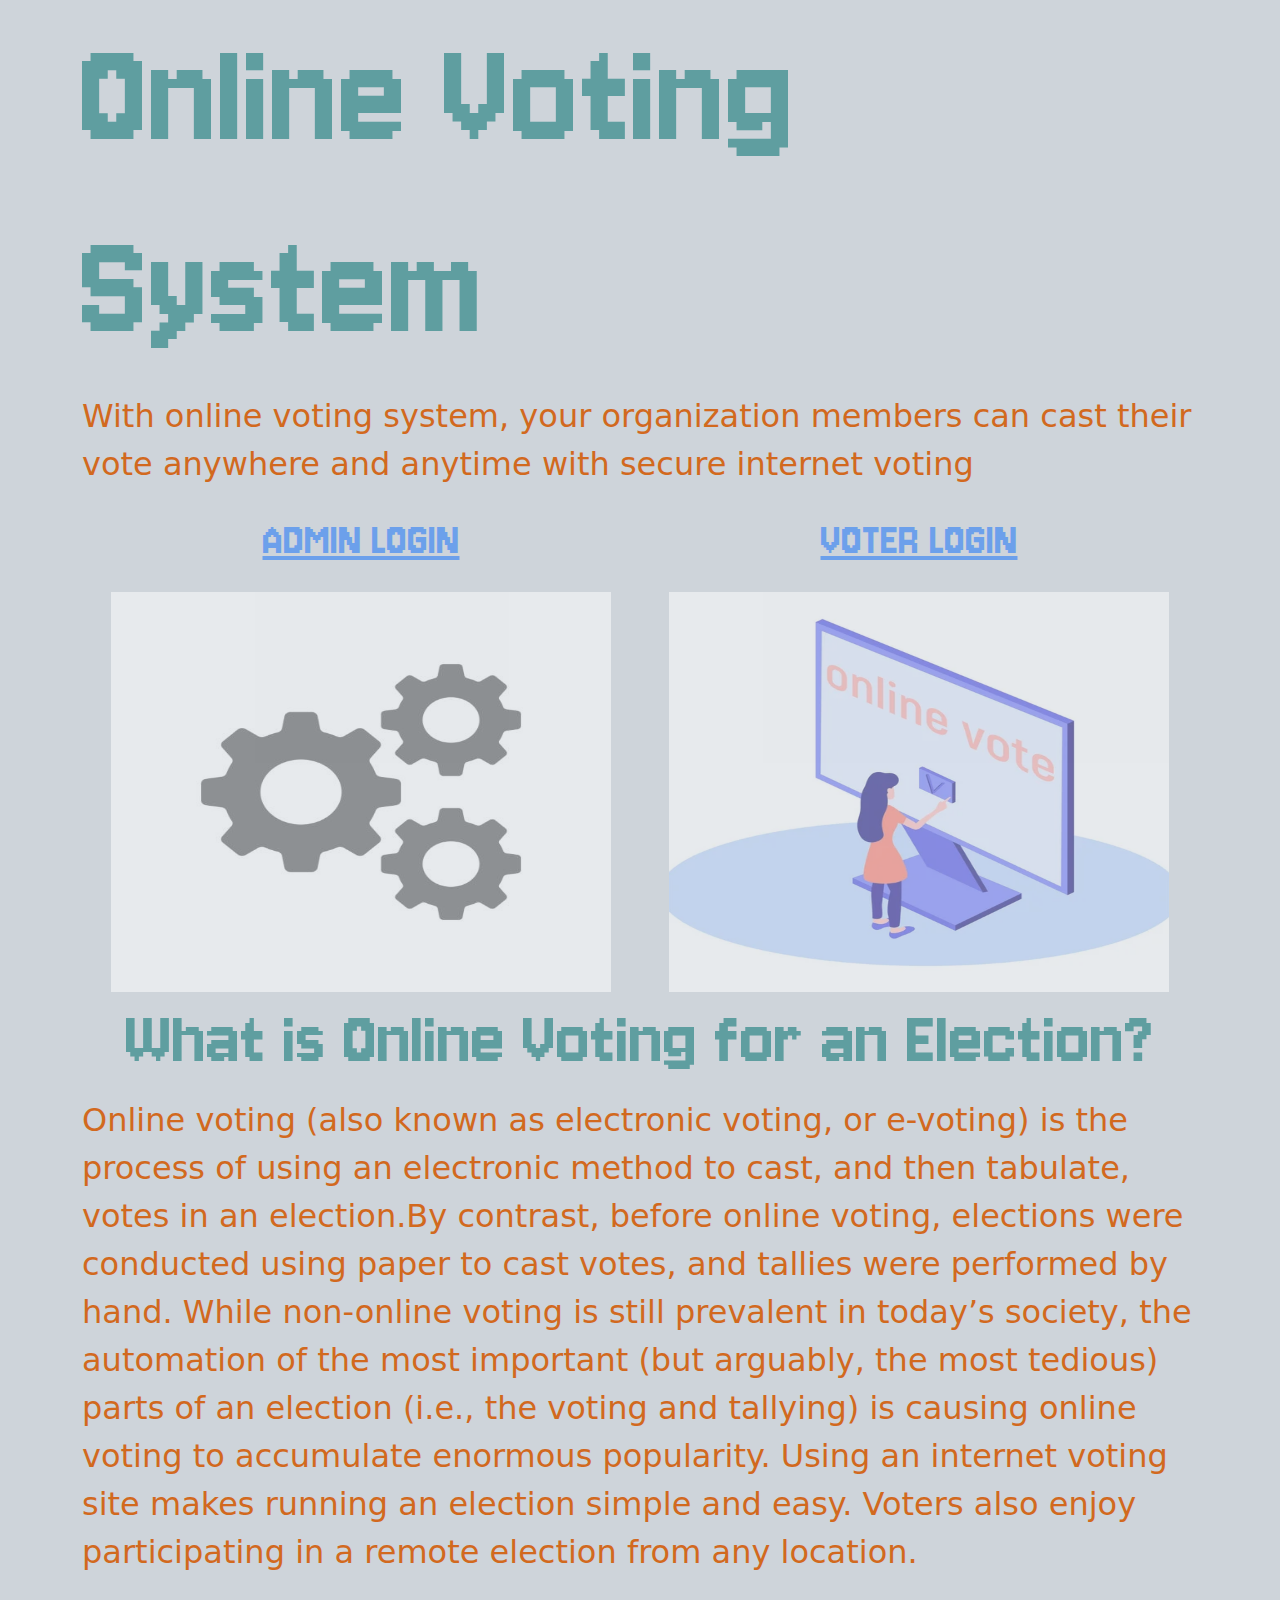
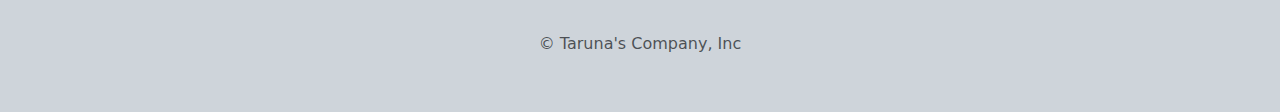
==== index.html @ 44a3647e "Add files via upload" ====
<!DOCTYPE html>
<html lang="en">
<head>
    <meta charset="UTF-8">
    <meta name="viewport" content="width=device-width, initial-scale=1.0">
    <title>Information</title>
    <link href="https://cdn.jsdelivr.net/npm/bootstrap@5.3.3/dist/css/bootstrap.min.css" rel="stylesheet" integrity="sha384-QWTKZyjpPEjISv5WaRU9OFeRpok6YctnYmDr5pNlyT2bRjXh0JMhjY6hW+ALEwIH" crossorigin="anonymous">
    <script src="https://cdn.jsdelivr.net/npm/bootstrap@5.3.3/dist/js/bootstrap.bundle.min.js" integrity="sha384-YvpcrYf0tY3lHB60NNkmXc5s9fDVZLESaAA55NDzOxhy9GkcIdslK1eN7N6jIeHz" crossorigin="anonymous"></script>
    <link rel="preconnect" href="https://fonts.googleapis.com">
    <link rel="preconnect" href="https://fonts.gstatic.com" crossorigin>
    <link href="https://fonts.googleapis.com/css2?family=Jersey+10&display=swap" rel="stylesheet">
    <style>
        .jersey-10-regular {
    font-family: "Jersey 10", sans-serif;
    font-weight: 400;
    font-style: normal;
  }
  .loginDiv{
    opacity: 0.5;
  }
  .loginDiv:hover {
  opacity: 1.0;
}
    </style>
</head>
<body class="bg-dark-subtle">
    <div class="container d-flex flex-column justify-content-center align-items-center">
        <h1 class="jersey-10-regular" style="font-size: 10rem; color: cadetblue;">Online Voting System</h1>
        <p style="font-size: 2rem; color:chocolate;">With online voting system, your organization members can cast their vote anywhere and anytime with secure internet voting</p>
        <div class="container">
            <div class="row text-center">
                <div class="col loginDiv">
                    <a href="./adminLogin.html">
                    <p style="font-size: 3rem;" class="jersey-10-regular"> ADMIN LOGIN</p>
                    <img src="./assets/gear.jpg" width="500px" height="400px" class="loginImg">
                    </a>
                </div>
                <div class="col loginDiv">
                    <a href="./voterLogin.html">
                    <p style="font-size: 3rem;" class="jersey-10-regular"> VOTER LOGIN</p>
                    <img src="./assets/mainVoter.jpg" width="500px" height="400px" class="loginImg">
                </a>
                    </div>
            </div>
        </div>
        <h3 class="jersey-10-regular" style="font-size: 5rem; color: cadetblue;">What is Online Voting for an Election?</h3>
        <p style="font-size: 2rem; color:chocolate;">Online voting (also known as electronic voting, or e-voting) is the 
            process of using an electronic method to cast, and then tabulate, votes in an election.By contrast, before online voting, elections were conducted using paper to cast votes, and tallies were performed by hand. While non-online voting is still prevalent in today’s society, the automation of the most important (but arguably, the most tedious) parts of an election (i.e., the voting and tallying) is causing online voting to accumulate enormous popularity. Using an internet voting site makes running an election simple and easy. Voters also enjoy participating in a remote election from any location.</p>
    </div>
    
    <footer class="py-3 my-4">
        <p class="text-center text-body-secondary">© Taruna's Company, Inc</p>
      </footer>
</body>
</html>
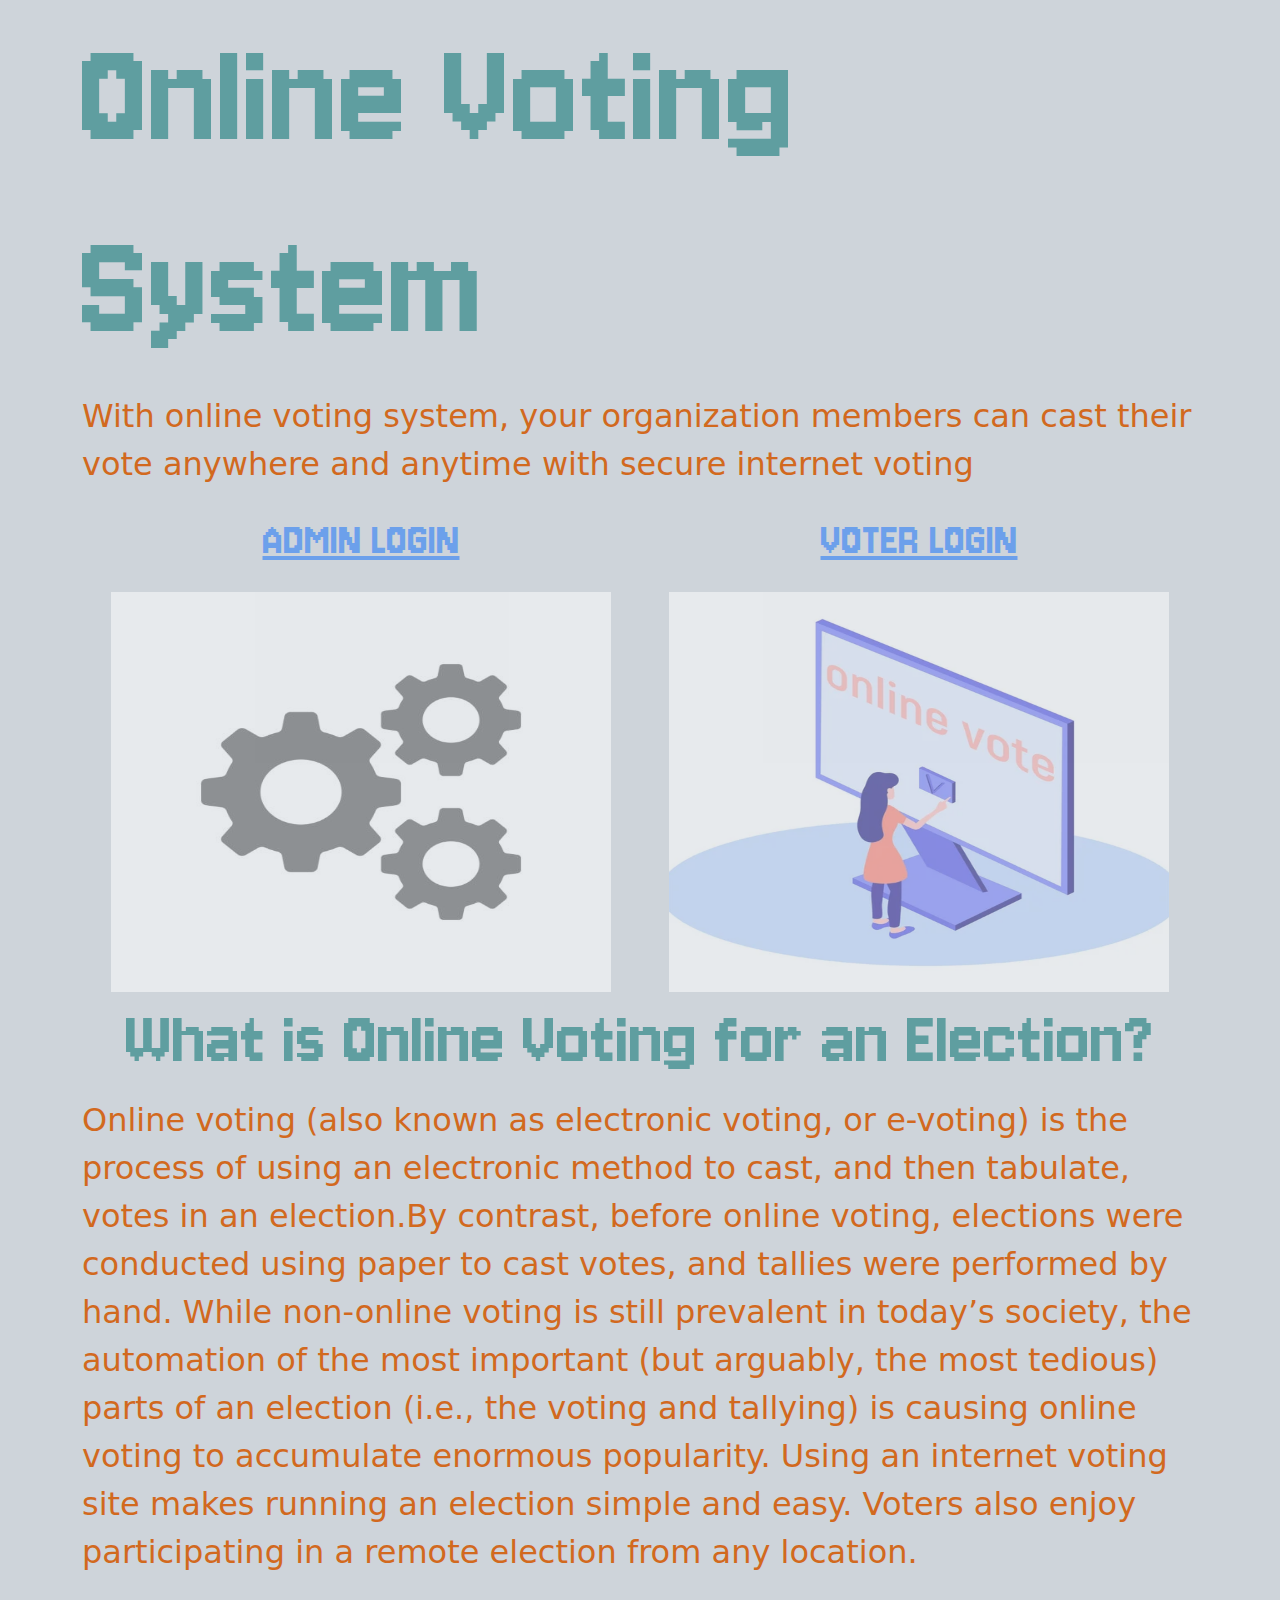
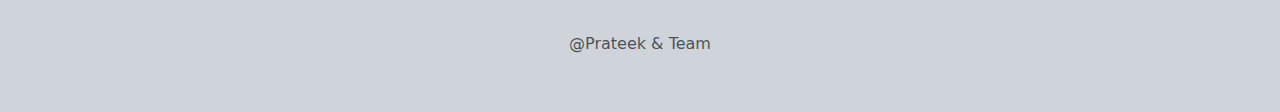
==== commit 88a97e4b: "Update index.html" ====
--- a/index.html
+++ b/index.html
@@ -49,7 +49,7 @@
     </div>
     
     <footer class="py-3 my-4">
-        <p class="text-center text-body-secondary">© Taruna's Company, Inc</p>
+        <p class="text-center text-body-secondary">@Prateek & Team</p>
       </footer>
 </body>
-</html>+</html>
